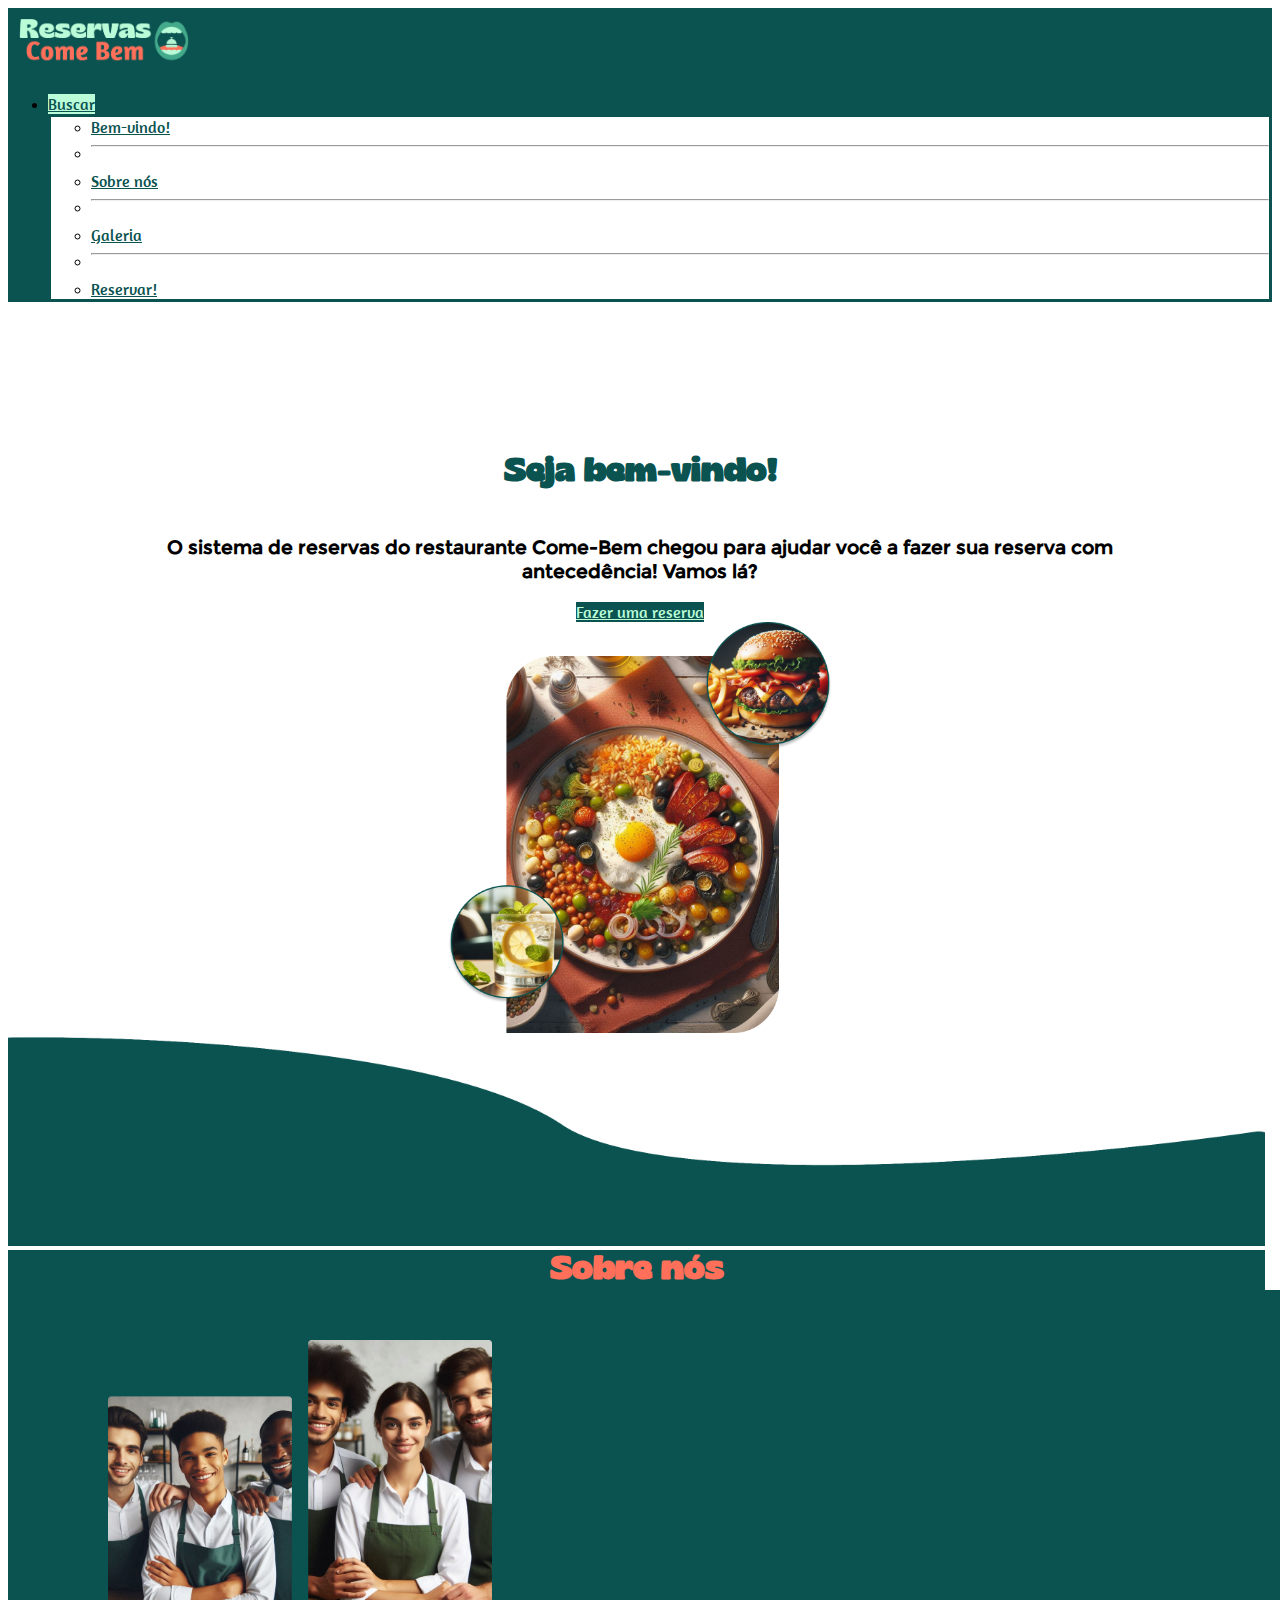
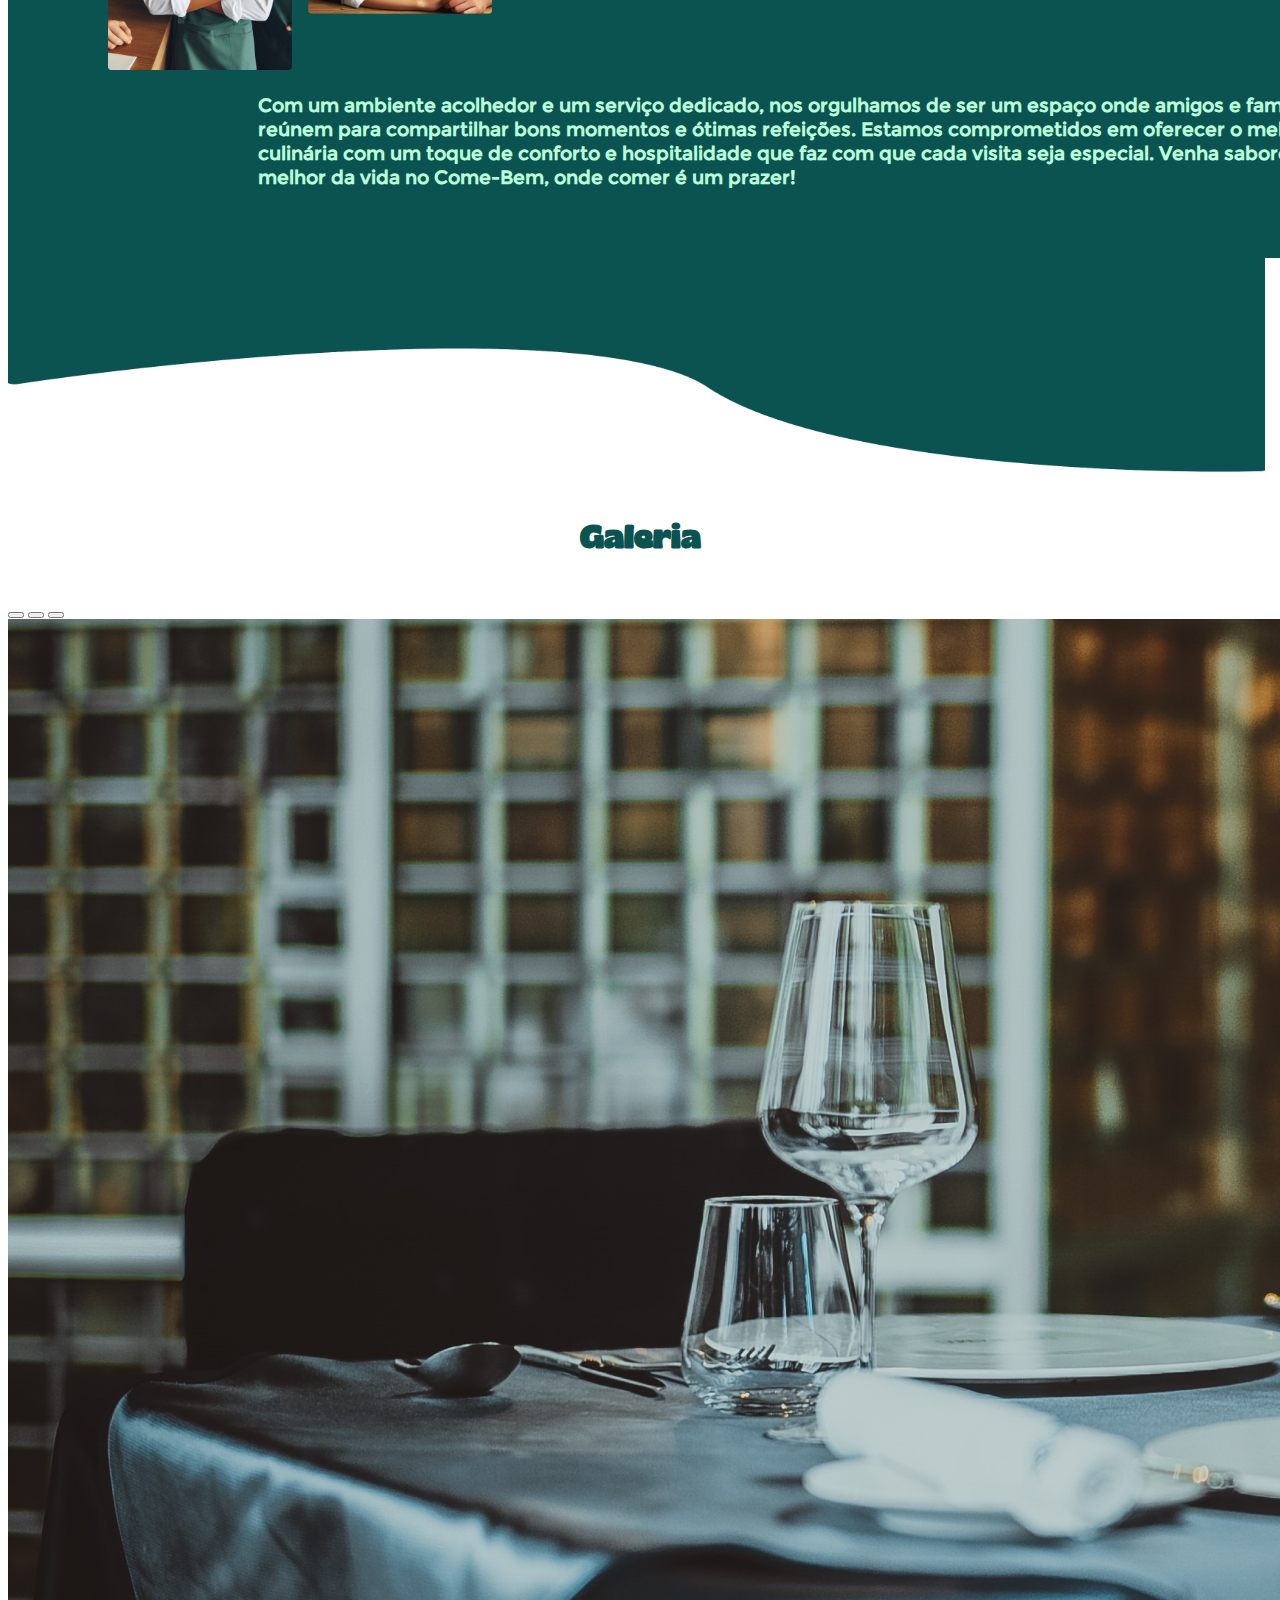
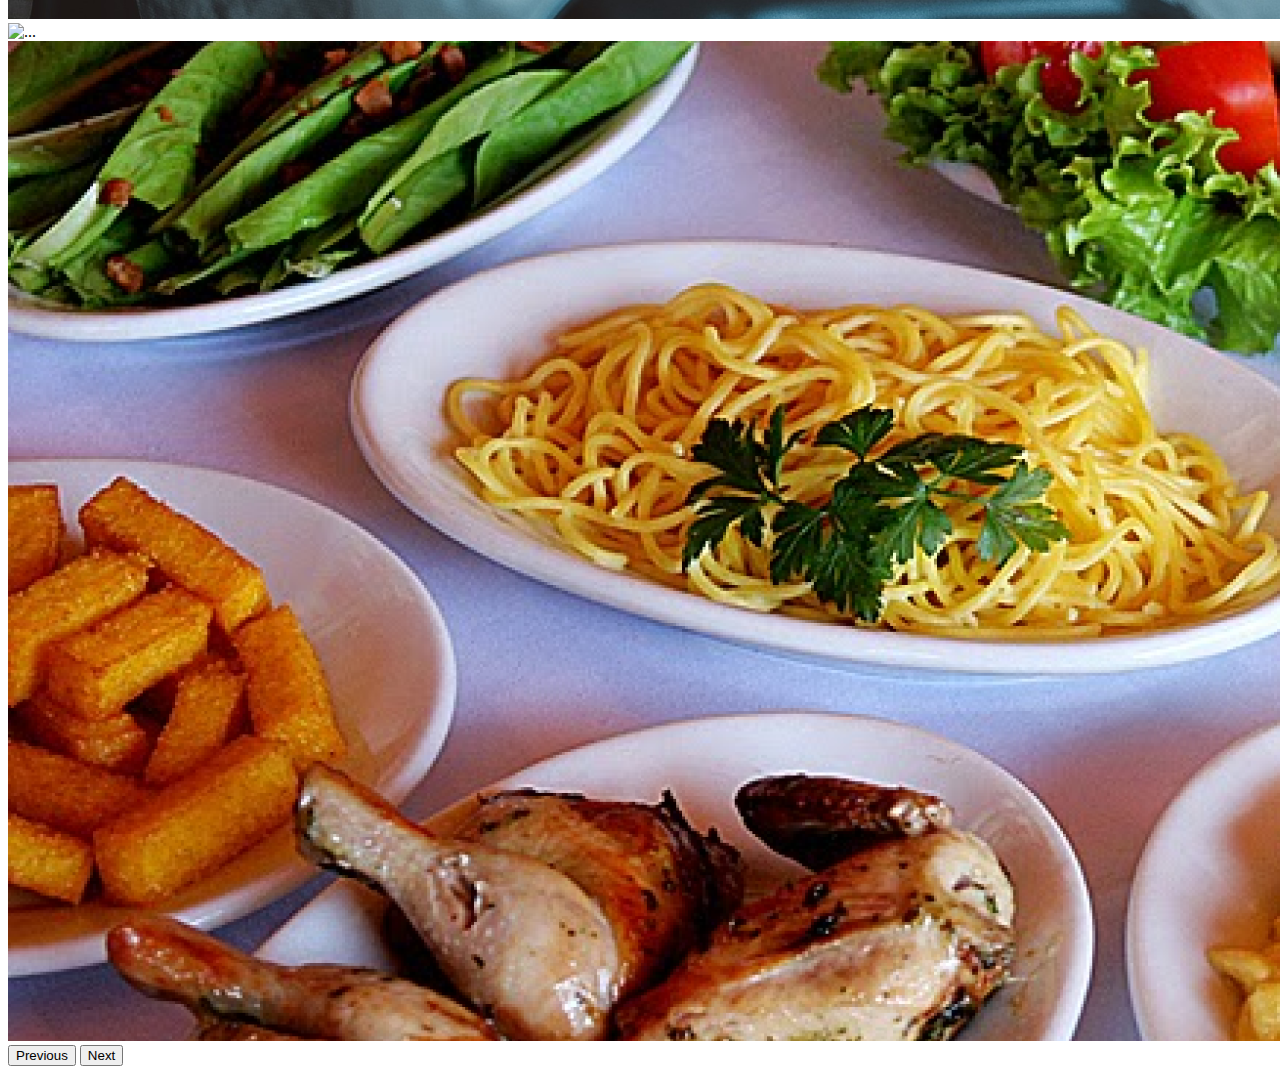
==== index.html @ d8b7aa96 "first commit" ====
<!DOCTYPE html>
<html lang="pt-br">

<head>
  <meta charset="UTF-8" />
  <meta name="viewport" content="width=device-width, initial-scale=1.0" />
  <link href="https://cdn.jsdelivr.net/npm/bootstrap@5.0.2/dist/css/bootstrap.min.css" rel="stylesheet"
    integrity="sha384-EVSTQN3/azprG1Anm3QDgpJLIm9Nao0Yz1ztcQTwFspd3yD65VohhpuuCOmLASjC" crossorigin="anonymous" />
  <link rel="stylesheet" href="css/indexStyle.css" />
  <title>Reservas Come-Bem</title>
</head>

<body class="body">

  <nav id="navbar-example2" class="navbar container-fluid fixed-top">
    <div class="row w-100">
      <!-- Coluna para a imagem -->
      <div class="col-6">
        <a class="navbar-brand" href="index.html">
          <img src="imagens/logo.png" style="width: 15vw;" />
        </a>
      </div>

      <div class="col-6">
        <ul class="nav nav-pills justify-content-end">
          <li class="nav-item dropdown">
            <a class="nav-link dropdown-toggle" data-bs-toggle="dropdown" href="#" role="button"
              aria-expanded="false">Buscar</a>
            <ul class="dropdown-menu">
              <li><a class="dropdown-item" href="#scrollspyHeading1">Bem-vindo!</a></li>
              <li>
                <hr class="dropdown-divider" />
              </li>
              <li><a class="dropdown-item" href="#scrollspyHeading2">Sobre nós</a></li>
              <li>
                <hr class="dropdown-divider" />
              </li>
              <li><a class="dropdown-item" href="#scrollspyHeading3">Galeria</a></li>
              <li>
                <hr class="dropdown-divider" />
              </li>
              <li><a class="dropdown-item" href="reserva.html">Reservar!</a></li>
            </ul>
          </li>
        </ul>
      </div>
    </div>
  </nav>

  <main>
    <div data-bs-spy="scroll" data-bs-target="#navbar-example2" data-bs-offset="0" class="scrollspy-example"
      tabindex="0">
      <div class="row rowWelcome">
        <div class="col-lg-6 col-sm-12">
          <h4 id="scrollspyHeading1">Seja bem-vindo!</h4>
          <p>O sistema de reservas do restaurante Come-Bem chegou para ajudar você a fazer sua reserva com antecedência!
            Vamos lá?</p>
          <a  type="button" class="btn btn-lg" href="reserva.html">Fazer uma reserva</a>
        </div>
        <div class="col-lg-6 col-sm-12">
          <img src="imagens/Group 1.png" style="width: 30vw;">
        </div>
      </div>

      <img src="imagens/cima.png" style="width: 98.24vw;">
      <h4 id="scrollspyHeading2" class="clear" style="width: 98.24vw;">Sobre nós</h4>
      <div class="row rowAbout" style="width: 99vw;">
        <img src="imagens/Group 2.png" class="col-lg-6 col-sm-12" style="width: 30vw;">
        <p class="col-lg-6 col-sm-12">Com um ambiente acolhedor e um serviço dedicado, nos orgulhamos de ser um espaço
          onde amigos e famílias se reúnem para compartilhar bons momentos e ótimas refeições. Estamos comprometidos em
          oferecer o melhor da culinária com um toque de conforto e hospitalidade que faz com que cada visita seja
          especial. <b>Venha saborear o melhor da vida no Come-Bem, onde comer é um prazer!</b>
        </p>
      </div>
      <img src="imagens/baixo.png" style="width: 98.24vw;">

      <h4 id="scrollspyHeading3" class="clearM">Galeria</h4>
      <div id="carouselExampleIndicators" class="carousel slide" data-bs-ride="carousel">
        <div class="carousel-indicators">
          <button type="button" data-bs-target="#carouselExampleIndicators" data-bs-slide-to="0" class="active"
            aria-current="true" aria-label="Slide 1"></button>
          <button type="button" data-bs-target="#carouselExampleIndicators" data-bs-slide-to="1"
            aria-label="Slide 2"></button>
          <button type="button" data-bs-target="#carouselExampleIndicators" data-bs-slide-to="2"
            aria-label="Slide 3"></button>
        </div>

        <div class="carousel-inner">
          
          <div class="carousel-item active">
            <img src="imagens/rest 1.png" class="d-block w-100" alt="...">
          </div>
          <div class="carousel-item">
            <img src="imagens/restau 1.png" class="d-block w-100" alt="...">
          </div>
          <div class="carousel-item">
            <img src="imagens/vooo 1.png" class="d-block w-100" alt="...">
          </div>
        </div>
        <button class="carousel-control-prev" type="button" data-bs-target="#carouselExampleIndicators"
          data-bs-slide="prev">
          <span class="carousel-control-prev-icon" aria-hidden="true"></span>
          <span class="visually-hidden">Previous</span>
        </button>
        <button class="carousel-control-next" type="button" data-bs-target="#carouselExampleIndicators"
          data-bs-slide="next">
          <span class="carousel-control-next-icon" aria-hidden="true"></span>
          <span class="visually-hidden">Next</span>
        </button>
      </div>
    </div>
  </main>

  <!--<footer>
    <div class="row">
      <div class="col-lg-6 col-sm-12">
        <img src="imagens/inssta.png" style="width: 8vw;">
        <p>Instagram</p>
      </div>
      <div class="col-lg-6 col-sm-12">
        <img src="imagens/whatsss.png" style="width: 5vw;">
        <p>Whatsapp</p>
      </div>
    </div>
    <div class="row">
      <div>
        <p>Todos os direitos reservados ao restaurante Come-Bem.</p>
        <img src="imagens/logo2.png">
      </div>
      <div>
        <p>Powered by: Devs DyFashad4</p>
        <img src="imagens/DyFashad4.png" style="width: 30px;">
      </div>
    </div>
  </footer>-->

  <script src="https://cdn.jsdelivr.net/npm/bootstrap@5.0.2/dist/js/bootstrap.bundle.min.js"
    integrity="sha384-MrcW6ZMFYlzcLA8Nl+NtUVF0sA7MsXsP1UyJoMp4YLEuNSfAP+JcXn/tWtIaxVXM"
    crossorigin="anonymous"></script>
</body>

</html>
---- css/indexStyle.css ----
@import url('https://fonts.googleapis.com/css2?family=Amaranth:ital,wght@0,400;0,700;1,400;1,700&display=swap');
@font-face {
    font-family: 'Glyker';
    src: url('../fontes/Gliker Bold.ttf') format('truetype');
}
@font-face {
    font-family: 'Montaser';
    src: url('../fontes/montserrat.regular.ttf') format('truetype');
}

#navbar-example2{
    background-color: #0B5351;
}

.navbar .row {
    min-height: 100px;
    align-items: center;
}

/* Estilo do botão de navegação */
.nav-link.dropdown-toggle {
    background-color: #BAFCD8;
    color: #0B5351;
    font-family: 'Amaranth';
}

/* Estilo do botão quando estiver ativo */
.nav-link.dropdown-toggle.active,
.nav-link.dropdown-toggle:focus {
    background-color: #BAFCD8;
    color: #0B5351;
    font-family: 'Amaranth';
}

/* Estilo da lista do dropdown */
.dropdown-menu {
    background-color: white;
    border: 3px solid #0B5351;
}

/* Estilo dos itens da lista do dropdown */
.dropdown-item {
    color: #0B5351;
    background-color: transparent;
    font-family: 'Amaranth';
}

/* Estilo dos itens da lista do dropdown ao passar o mouse */
.dropdown-item:hover,
.dropdown-item:focus {
    background-color: #BAFCD8 !important;
    color: #0B5351 !important;
    font-family: 'Amaranth';
}

/* Estilo dos itens da lista do dropdown quando ativo */
.dropdown-item.active {
    background-color: white;
    border: 3px solid #0B5351;
    color: #0B5351;
    border-style: none;
    font-family: 'Amaranth';
}

main{
    margin-top: 150px;
    margin-bottom: 20px;
}

main h4{
    text-align: center;
    font-family: 'Glyker', sans-serif;
    font-size:xx-large;
    color: #0B5351;;
}

main p{
    font-family: 'Montaser', sans-serif;
    font-size: larger;
    font-weight: 600;
}

.rowWelcome{
    margin-left: 60px;
    margin-right: 60px;
    text-align: center;
    align-items: center;
}

.rowWelcome p{
    margin-right: 80px;
    margin-left: 80px;
    margin-top: 20px;
}

.rowWelcome a{
    font-family: 'Amaranth';
    background-color: #0B5351;
    color: #BAFCD8;
}

.rowWelcome a:hover{
    font-family: 'Amaranth';
    background-color: #0B5351;
    color: #FF6F59;
    width: 30%;
}

.clear{
    color: #FF6F59;
    background-color: #0B5351;
    margin: 0px;
}
.rowAbout{
    padding-top: 50px;
    padding-right: 100px;
    padding-left: 100px;
    padding-bottom: 50px;
    align-items: center;
    background-color: #0B5351;
}

.rowAbout p{
    margin-left: 150px;
    color: #BAFCD8;
}

footer{
    background-color: #0B5351;
    color: #BAFCD8;
    font-family: 'Montaser';
    font-size: larger;
    width: 98.24vw;
}

footer .row{
    padding-top: 50px;
    padding-right: 100px;
    padding-left: 100px;
    padding-bottom: 50px;
    align-items:center;
}
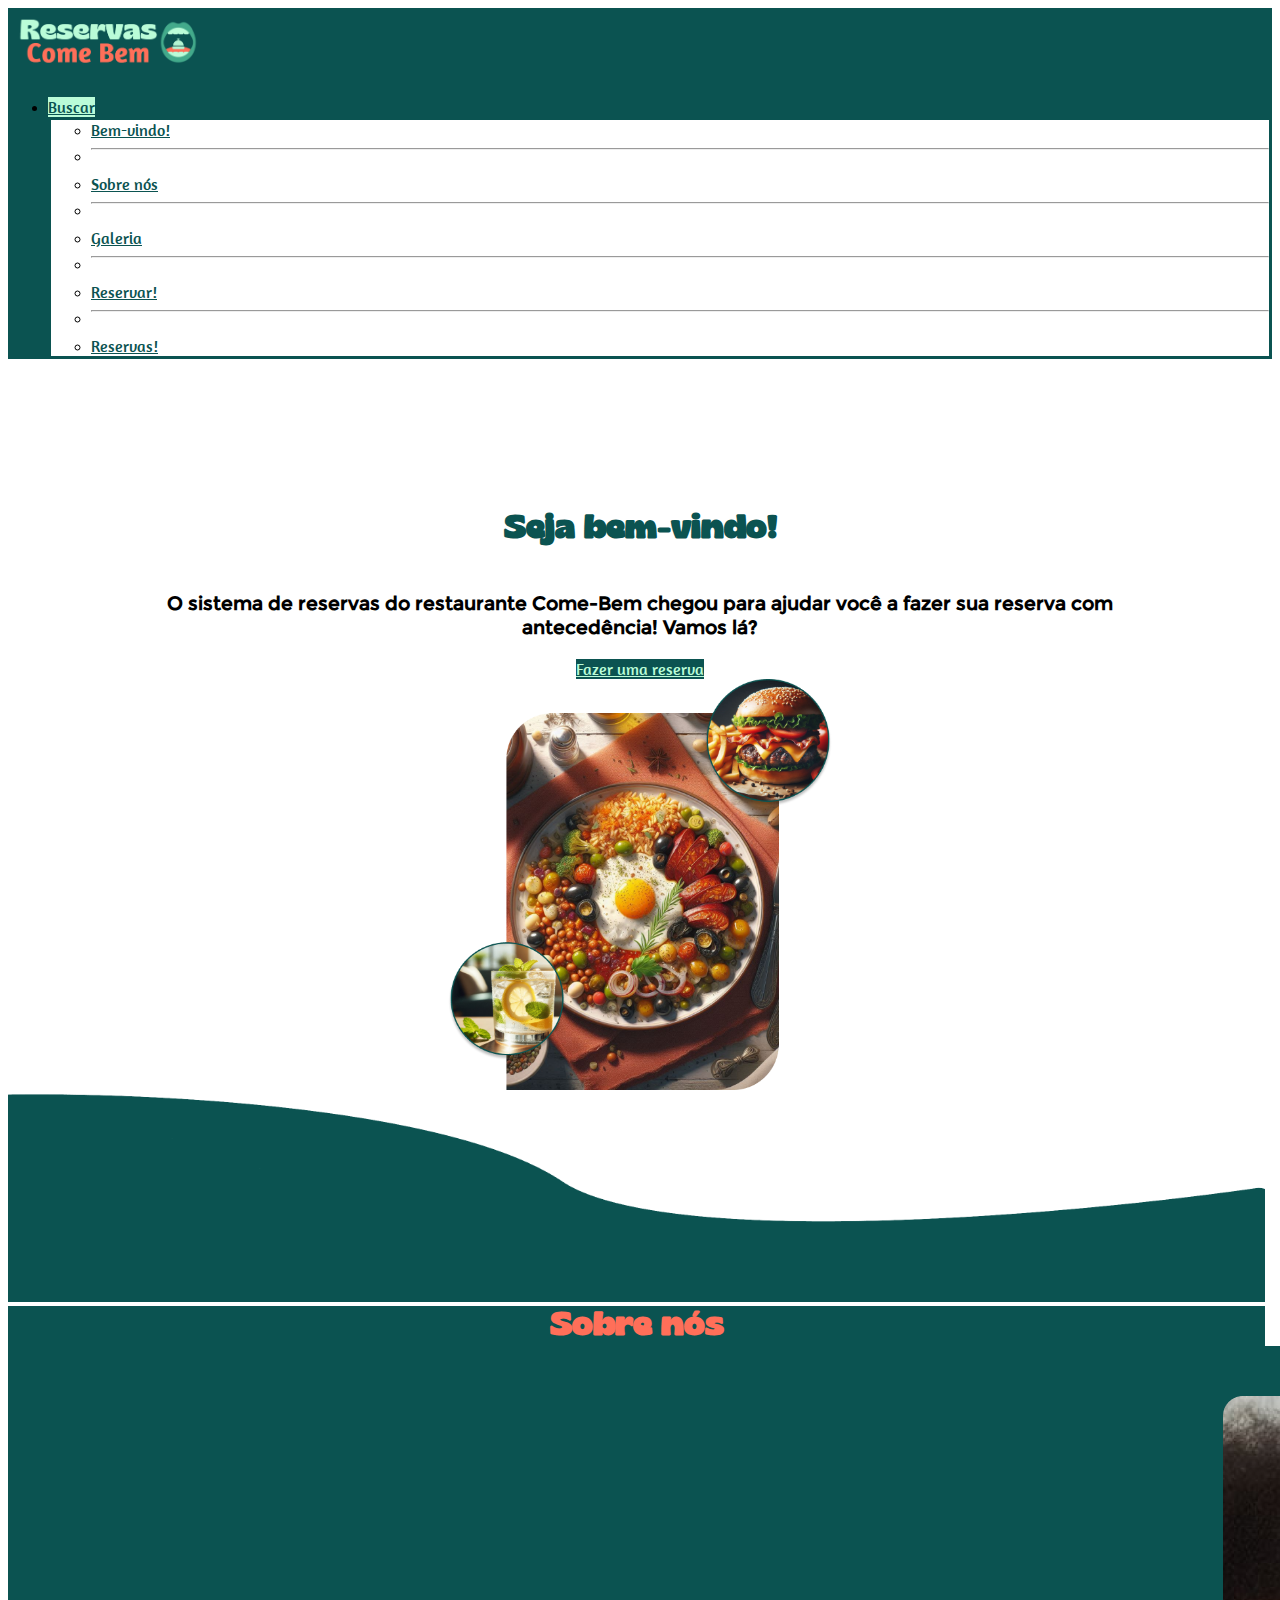
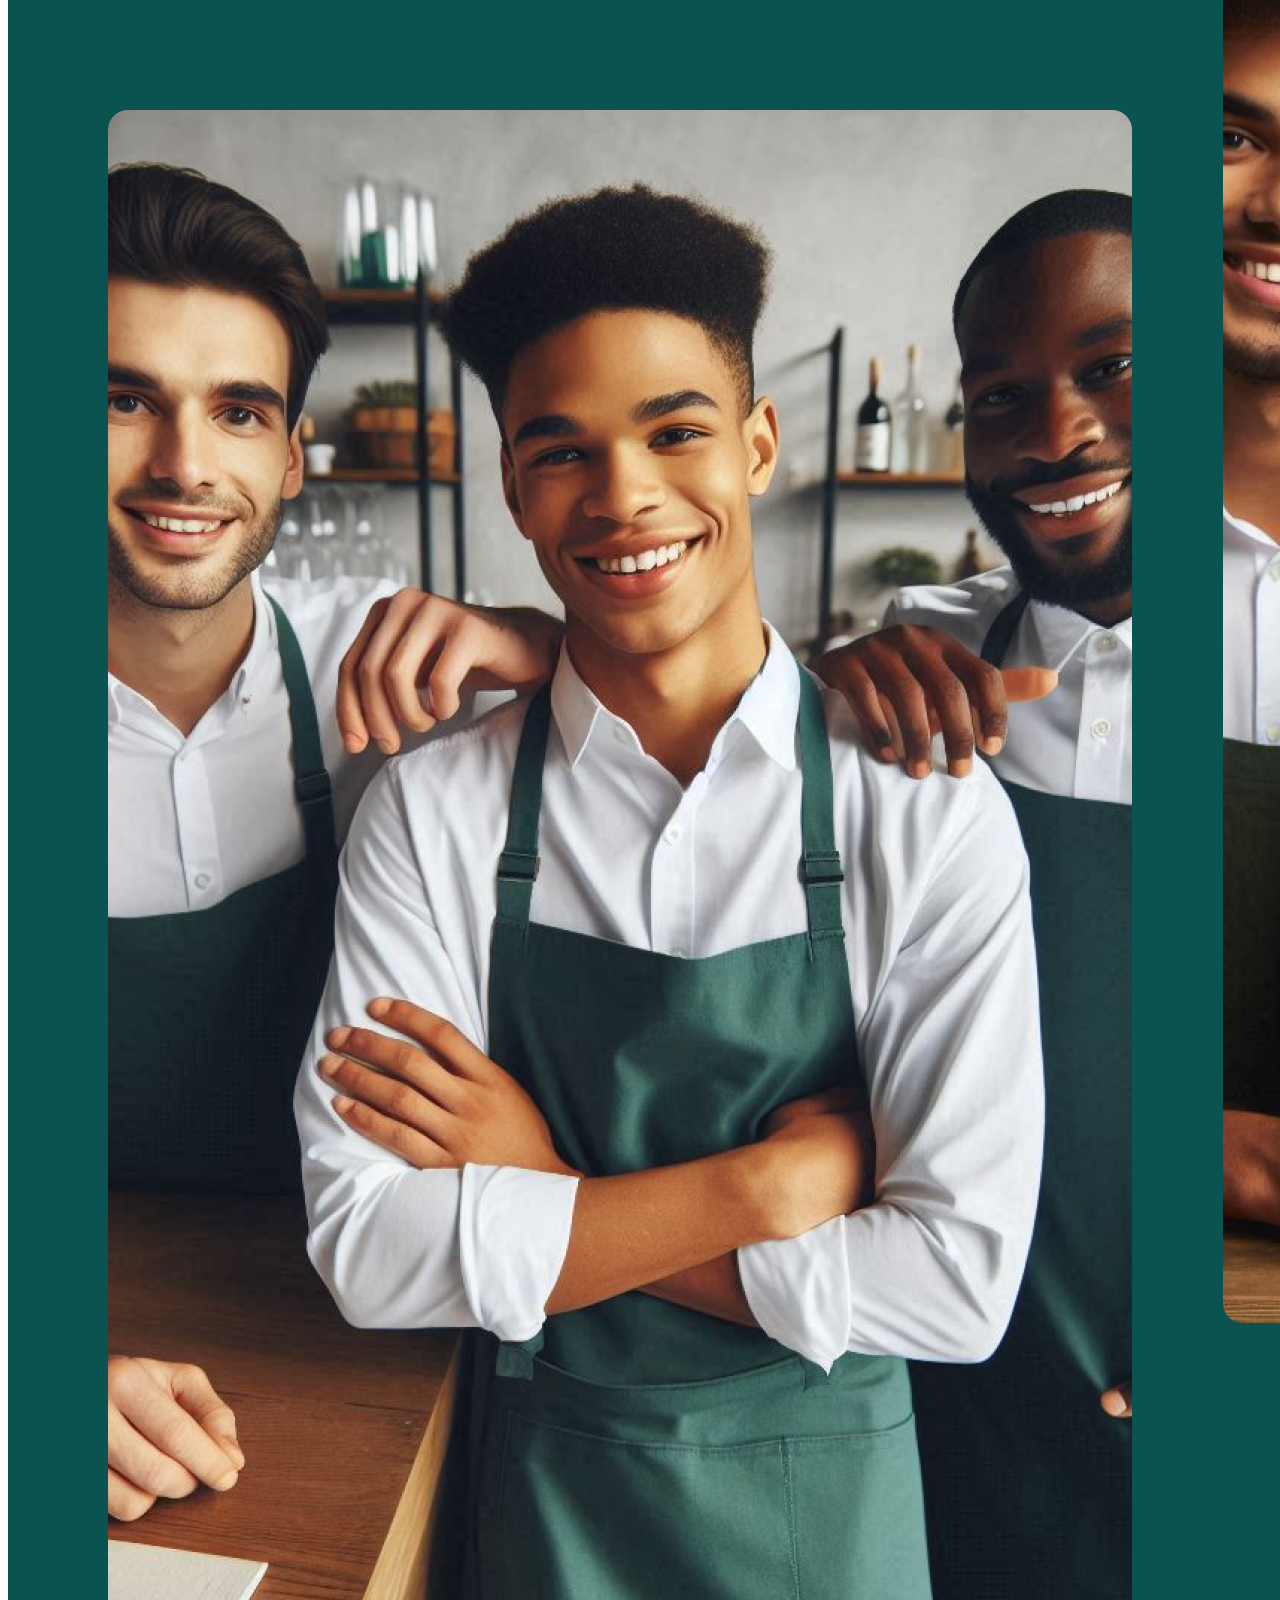
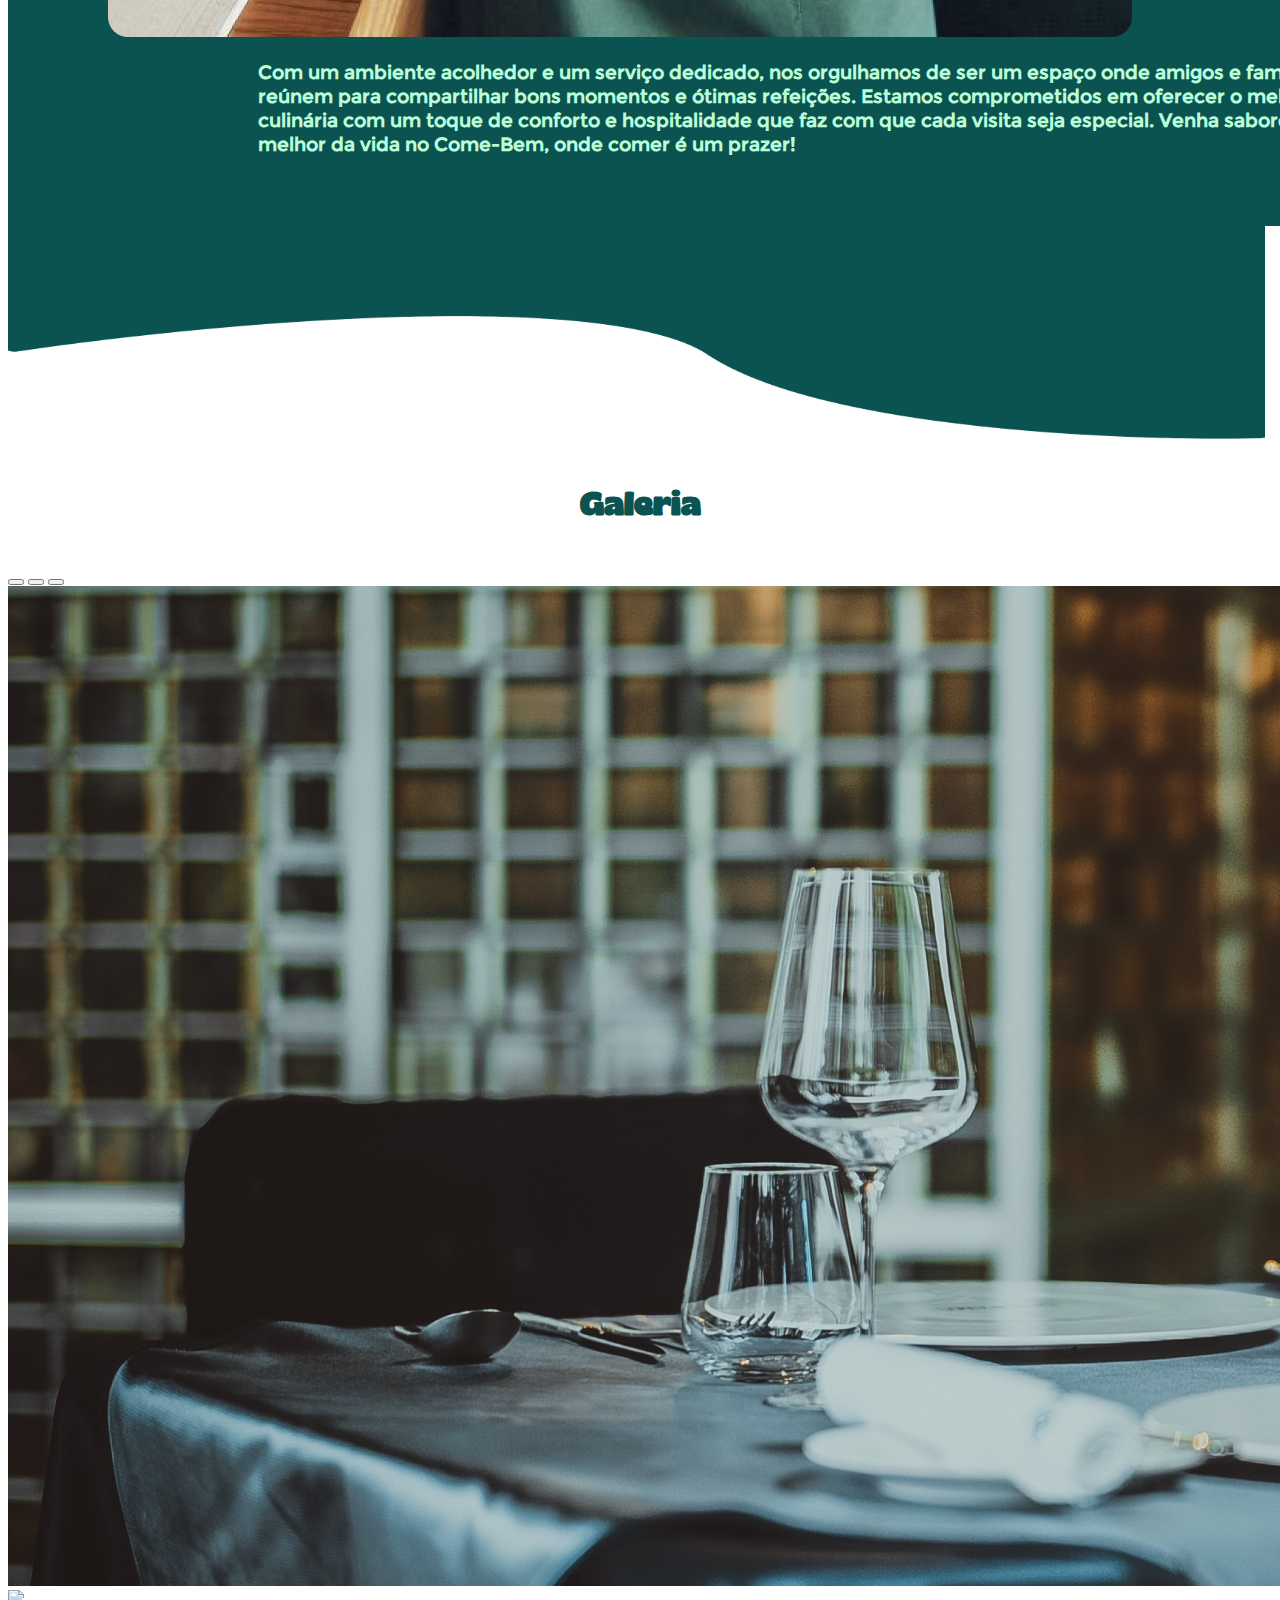
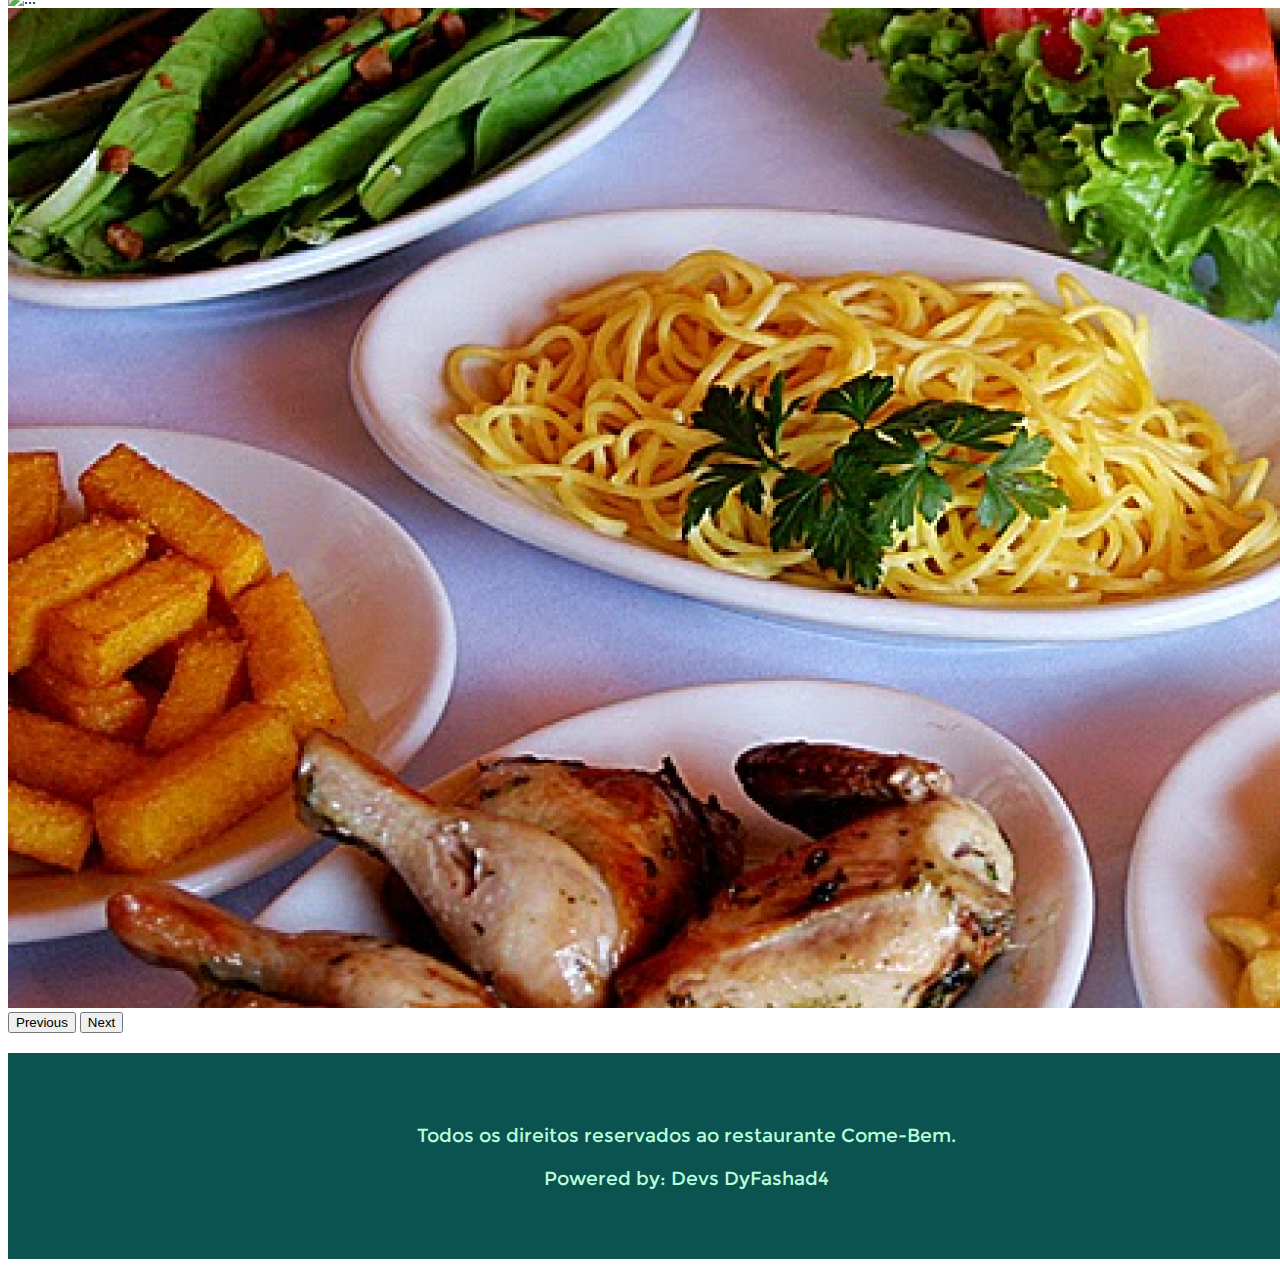
==== commit d58b0756: "Segundo commit do front" ====
--- a/index.html
+++ b/index.html
@@ -17,7 +17,7 @@
       <!-- Coluna para a imagem -->
       <div class="col-6">
         <a class="navbar-brand" href="index.html">
-          <img src="imagens/logo.png" style="width: 15vw;" />
+          <img src="imagens/logo.png" />
         </a>
       </div>
 
@@ -40,6 +40,10 @@
                 <hr class="dropdown-divider" />
               </li>
               <li><a class="dropdown-item" href="reserva.html">Reservar!</a></li>
+              <li>
+                <hr class="dropdown-divider" />
+              </li>
+              <li><a class="dropdown-item" href="minhasReservas.html">Reservas!</a></li>
             </ul>
           </li>
         </ul>
@@ -62,17 +66,17 @@
         </div>
       </div>
 
-      <img src="imagens/cima.png" style="width: 98.24vw;">
+      <img src="imagens/cima.png" style="width: 98.24vw;" class="displaySM">
       <h4 id="scrollspyHeading2" class="clear" style="width: 98.24vw;">Sobre nós</h4>
       <div class="row rowAbout" style="width: 99vw;">
-        <img src="imagens/Group 2.png" class="col-lg-6 col-sm-12" style="width: 30vw;">
+        <img src="imagens/Group 2.png" class="col-lg-6 col-sm-12">
         <p class="col-lg-6 col-sm-12">Com um ambiente acolhedor e um serviço dedicado, nos orgulhamos de ser um espaço
           onde amigos e famílias se reúnem para compartilhar bons momentos e ótimas refeições. Estamos comprometidos em
           oferecer o melhor da culinária com um toque de conforto e hospitalidade que faz com que cada visita seja
           especial. <b>Venha saborear o melhor da vida no Come-Bem, onde comer é um prazer!</b>
         </p>
       </div>
-      <img src="imagens/baixo.png" style="width: 98.24vw;">
+      <img src="imagens/baixo.png" style="width: 98.24vw;" class="displaySM">
 
       <h4 id="scrollspyHeading3" class="clearM">Galeria</h4>
       <div id="carouselExampleIndicators" class="carousel slide" data-bs-ride="carousel">
@@ -111,28 +115,14 @@
     </div>
   </main>
 
-  <!--<footer>
-    <div class="row">
-      <div class="col-lg-6 col-sm-12">
-        <img src="imagens/inssta.png" style="width: 8vw;">
-        <p>Instagram</p>
-      </div>
-      <div class="col-lg-6 col-sm-12">
-        <img src="imagens/whatsss.png" style="width: 5vw;">
-        <p>Whatsapp</p>
-      </div>
-    </div>
-    <div class="row">
+
+  <footer>
+    <div>
       <div>
         <p>Todos os direitos reservados ao restaurante Come-Bem.</p>
-        <img src="imagens/logo2.png">
-      </div>
-      <div>
         <p>Powered by: Devs DyFashad4</p>
-        <img src="imagens/DyFashad4.png" style="width: 30px;">
-      </div>
     </div>
-  </footer>-->
+  </footer>
 
   <script src="https://cdn.jsdelivr.net/npm/bootstrap@5.0.2/dist/js/bootstrap.bundle.min.js"
     integrity="sha384-MrcW6ZMFYlzcLA8Nl+NtUVF0sA7MsXsP1UyJoMp4YLEuNSfAP+JcXn/tWtIaxVXM"
--- a/css/indexStyle.css
+++ b/css/indexStyle.css
@@ -15,6 +15,10 @@
 .navbar .row {
     min-height: 100px;
     align-items: center;
+}
+
+nav img{
+    width: 200px;
 }
 
 /* Estilo do botão de navegação */
@@ -71,7 +75,7 @@
     text-align: center;
     font-family: 'Glyker', sans-serif;
     font-size:xx-large;
-    color: #0B5351;;
+    color: #0B5351;
 }
 
 main p{
@@ -131,12 +135,123 @@
     font-family: 'Montaser';
     font-size: larger;
     width: 98.24vw;
-}
-
-footer .row{
-    padding-top: 50px;
-    padding-right: 100px;
-    padding-left: 100px;
-    padding-bottom: 50px;
-    align-items:center;
+    margin: 0px;
+    padding: 50px;
+    text-align: center;
+}
+
+.minhasReservas {
+    display: flex;
+    justify-content: center;
+    gap: 50px;
+    margin: 50px;
+    padding-top: 20px;
+    padding-bottom: 20px;
+    border-radius: 20px;
+    background-color: #0B5351;
+    flex-wrap: wrap;
+}
+
+
+.minhasReservas details{
+    border-radius: 20px;
+    border: #BAFCD8;
+    box-shadow: 0 0 10px #BAFCD8;
+    padding: 20px;
+}
+
+summary::marker {
+    content: "";
+    font-size: 0;
+    margin: 0;
+    padding: 0;
+}
+
+
+.titleReserva{
+    text-align: center;
+    font-family: 'Glyker', sans-serif;
+    font-size:xx-large;
+    color:#FF6F59;
+}
+
+.statusPedido{
+    text-align: center;
+    font-family: 'Amaranth', sans-serif;
+    font-size:large;
+    color:#BAFCD8;
+}
+
+.infos{
+    margin-top: 20px;
+    color: white;
+    font-size:small;
+}
+
+#idPedido{
+    text-align: center;
+    font-family: 'Amaranth', sans-serif;
+    font-size:large;
+    color:#BAFCD8;
+}
+
+@media (max-width: 767px){
+    main{
+        margin-top: 150px;
+        margin-bottom: 20px;
+    }
+    
+    main h4{
+        font-size: 1.5rem;
+    }
+    
+    main p{
+        font-size: large;
+    }
+    
+    .rowWelcome{
+        margin-left: 10px;
+        margin-right: 10px;
+    }
+    
+    .rowWelcome p{
+        margin-right: 5px;
+        margin-left: 5px;
+    }
+
+    .rowWelcome img{
+        margin-top: 20px;
+    }
+    
+    .clear{
+        color: #FF6F59;
+        background-color: #0B5351;
+        margin: 0px;
+    }
+    .rowAbout{
+        padding-right: 10px;
+        padding-left: 10px;
+    }
+
+    .displaySM{
+        display: none;
+    }
+    
+    .rowAbout p{
+        margin-left: 0px;
+        padding: 10px;
+        color: #BAFCD8;
+        margin-top: 20px;
+    }
+    
+    footer{
+        background-color: #0B5351;
+        color: #BAFCD8;
+        font-family: 'Montaser';
+        font-size: larger;
+        width: 98.24vw;
+        margin: 0px;
+        padding: 50px;
+        text-align: center;
+    }
 }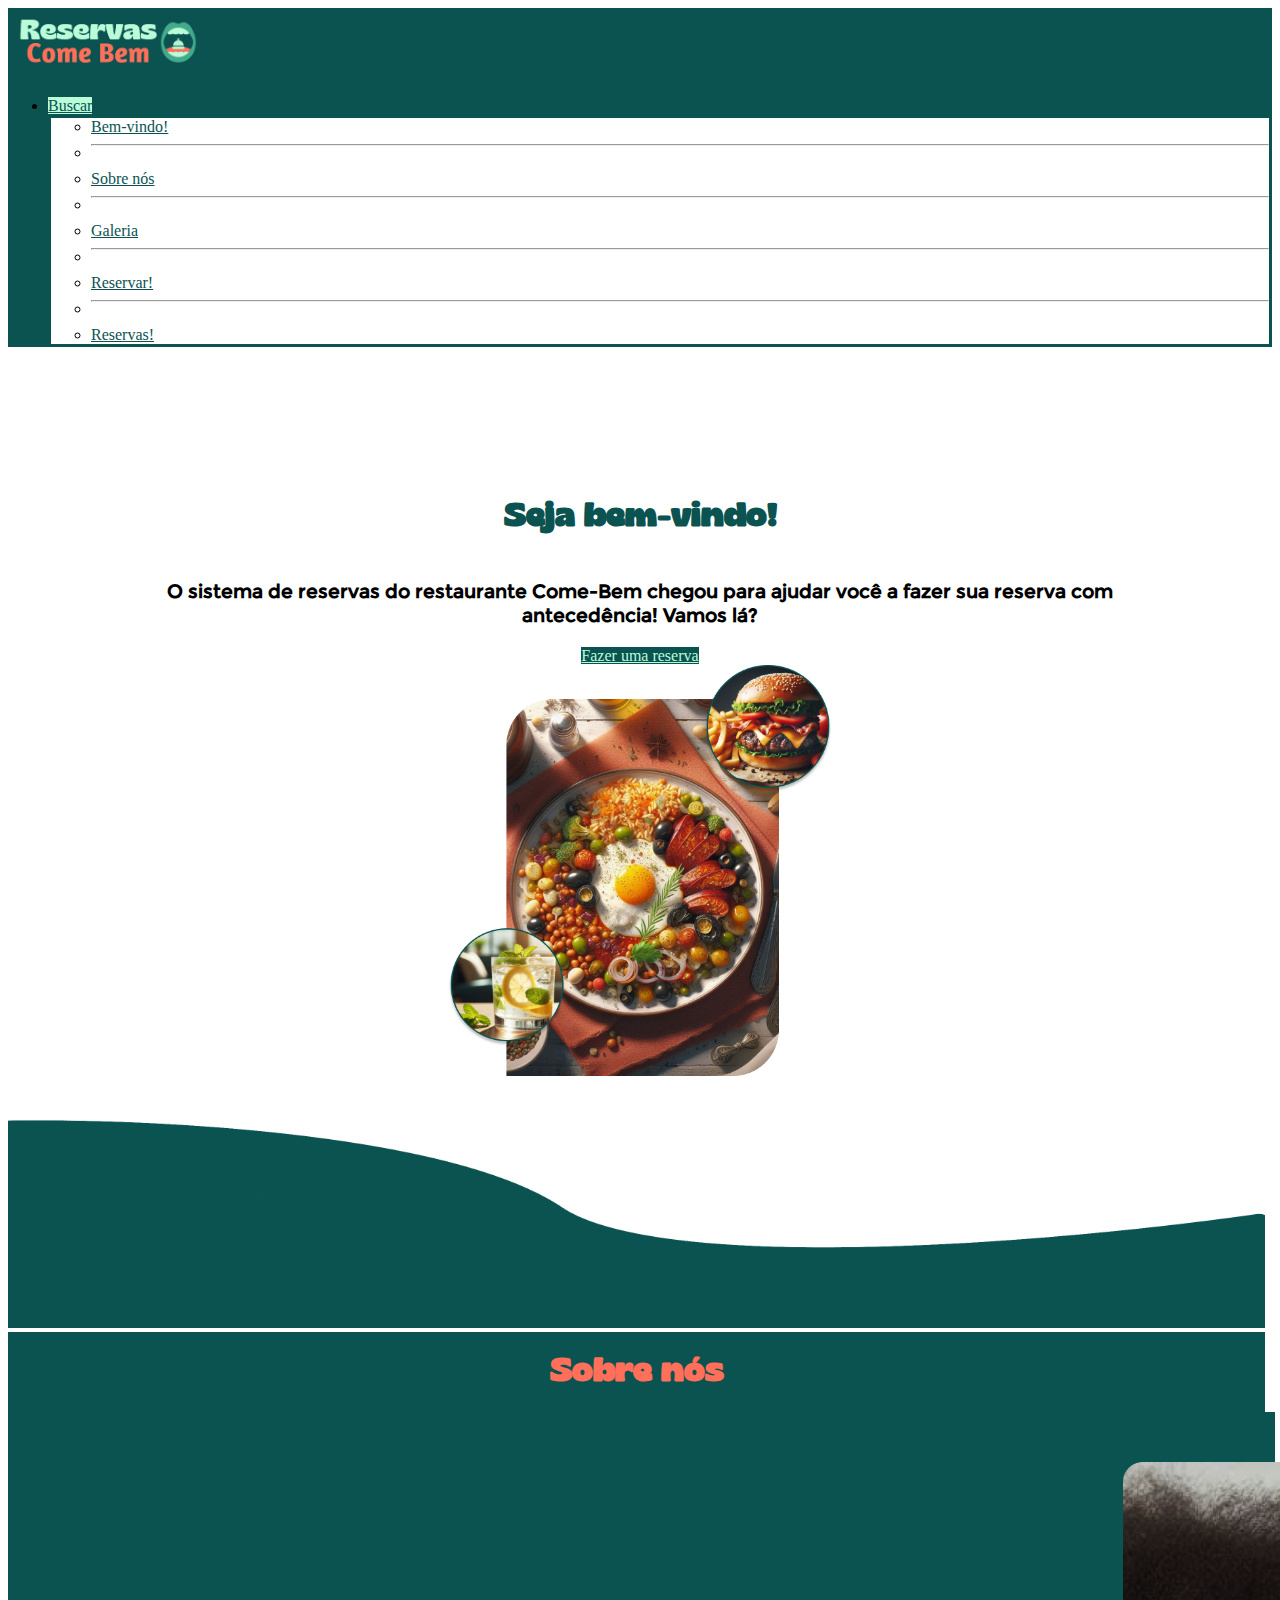
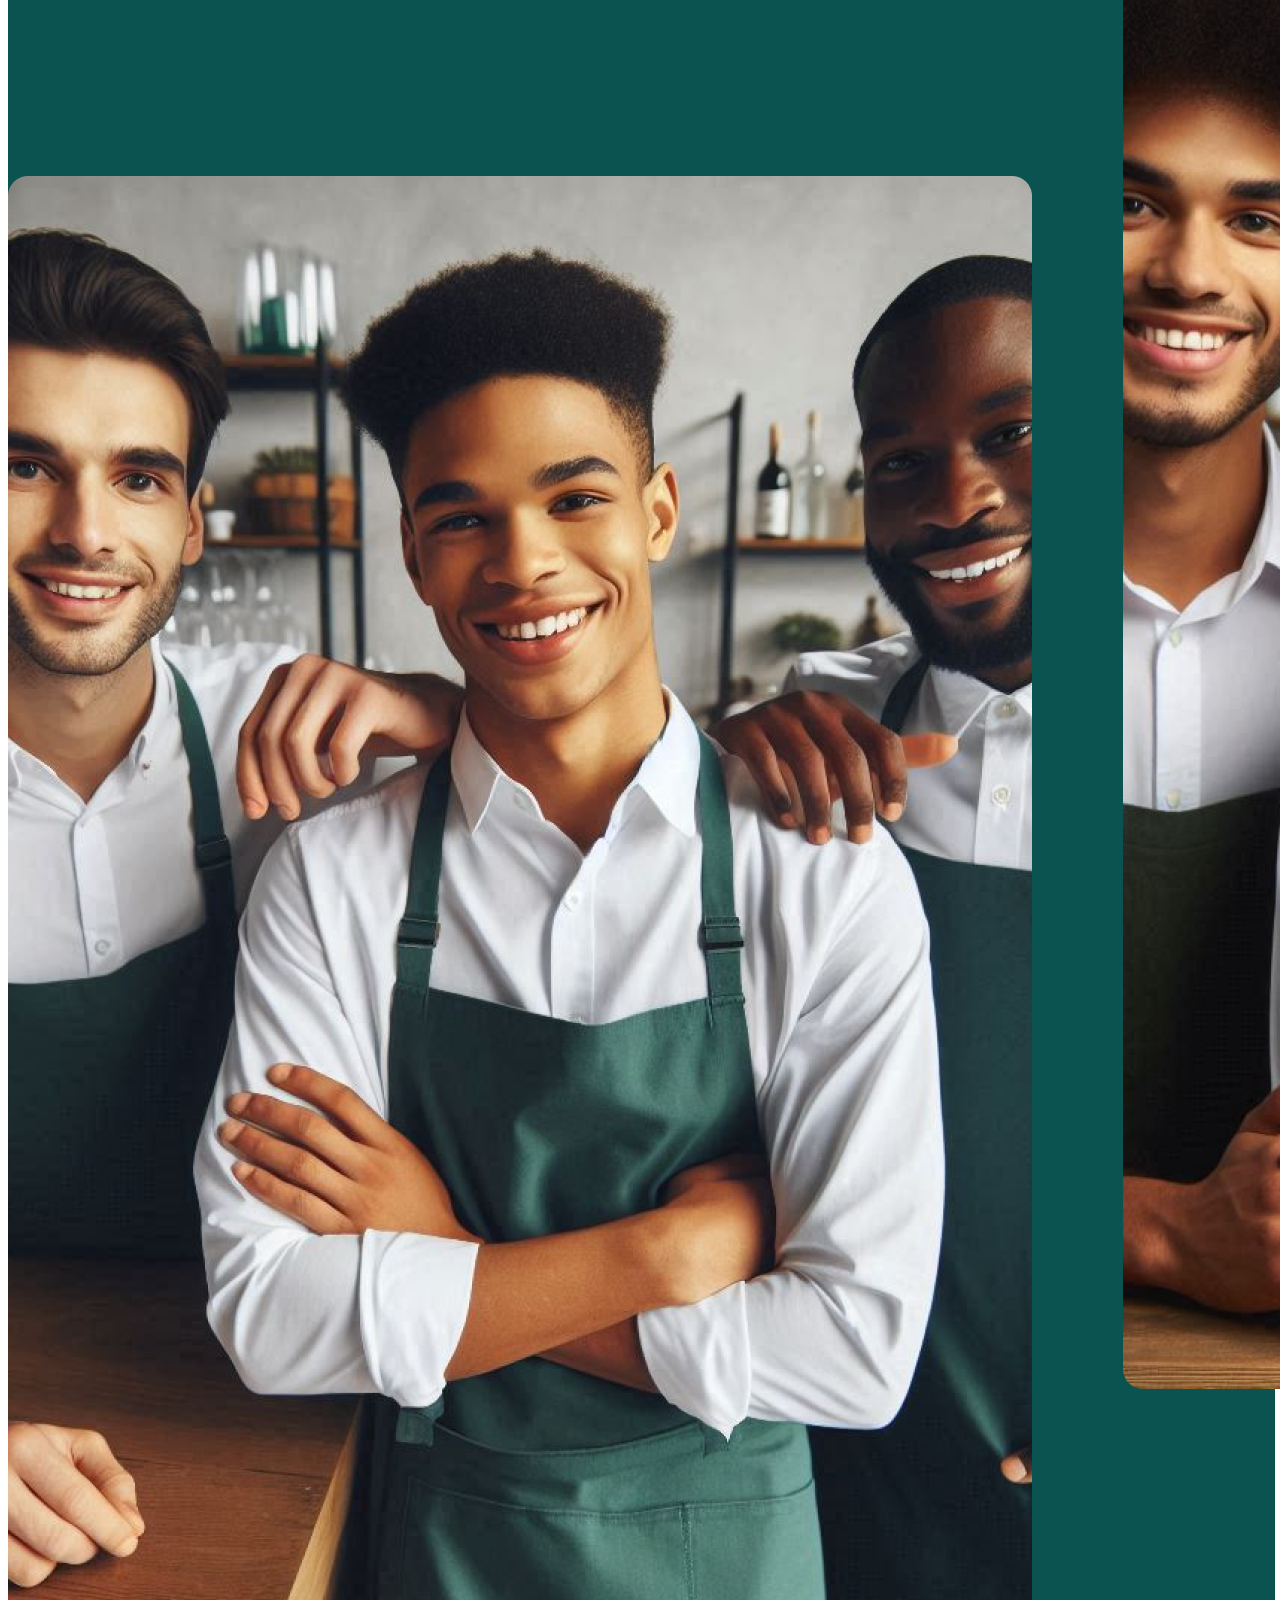
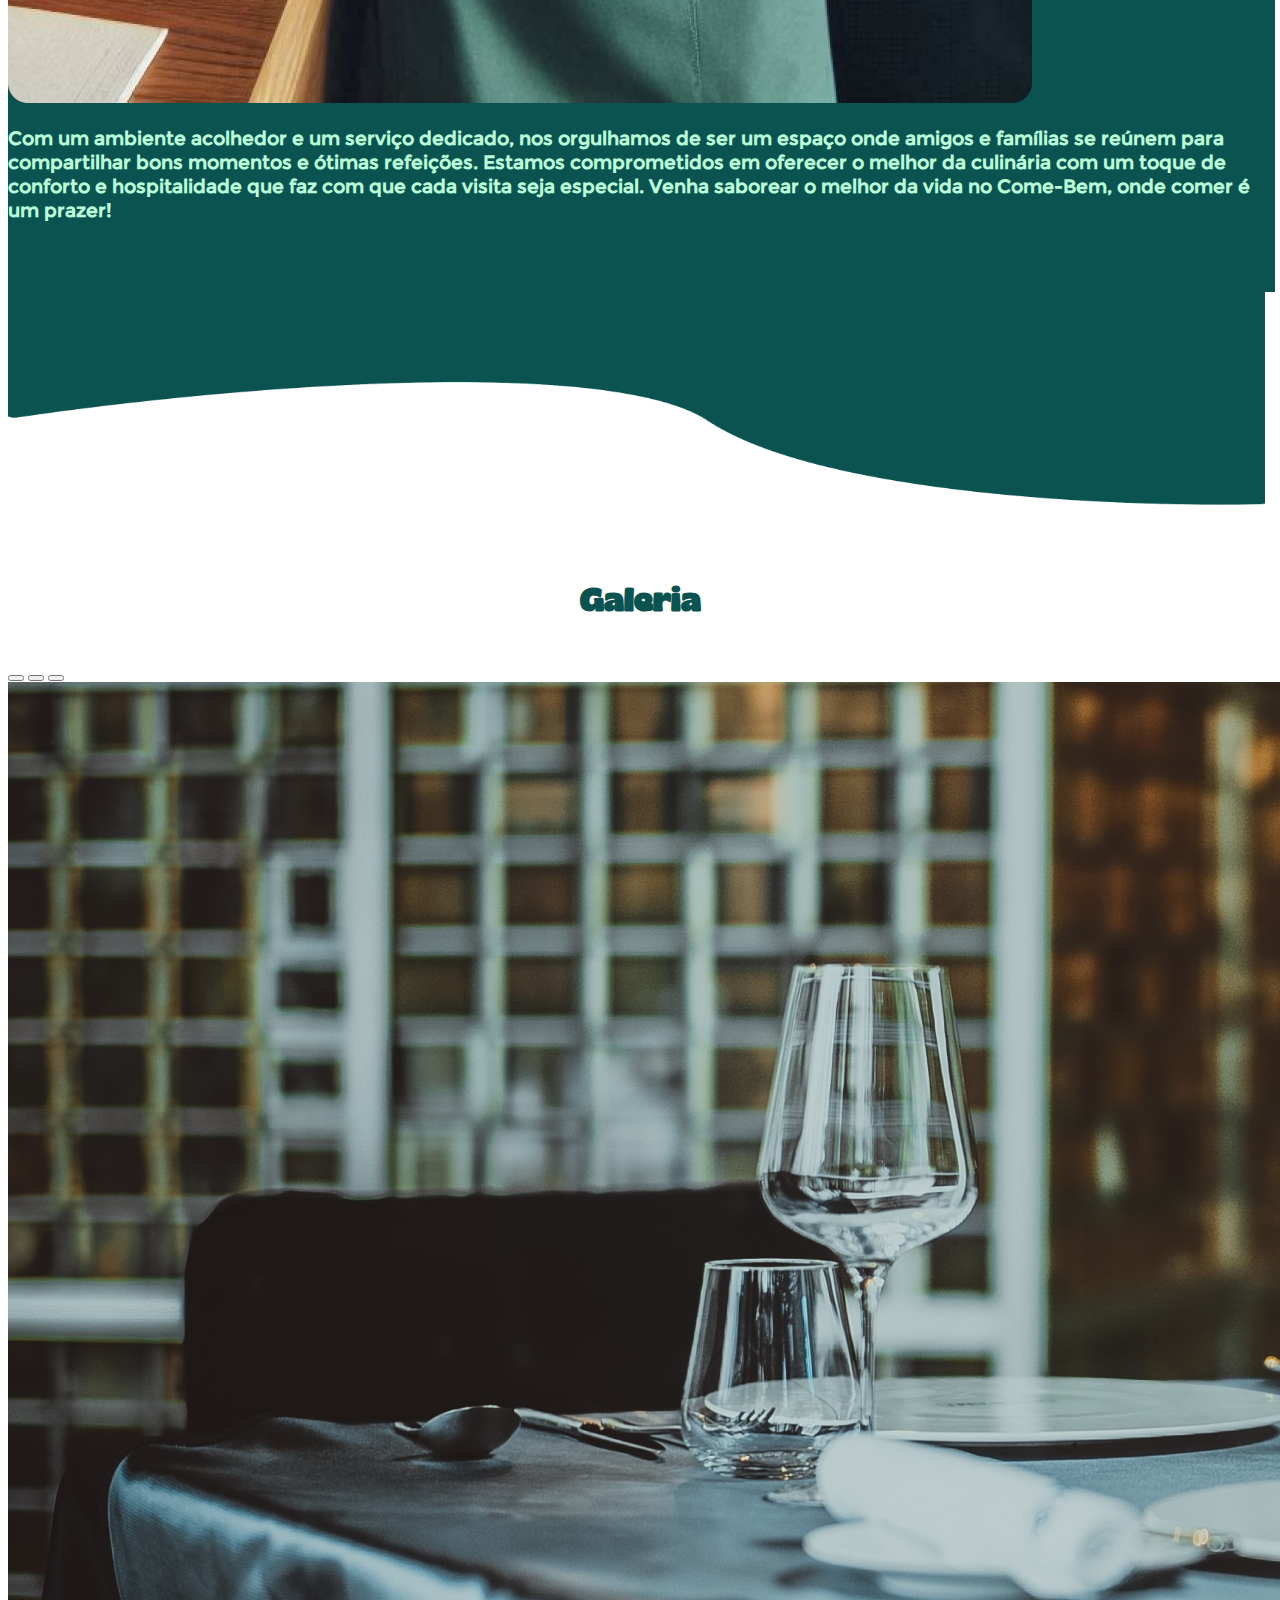
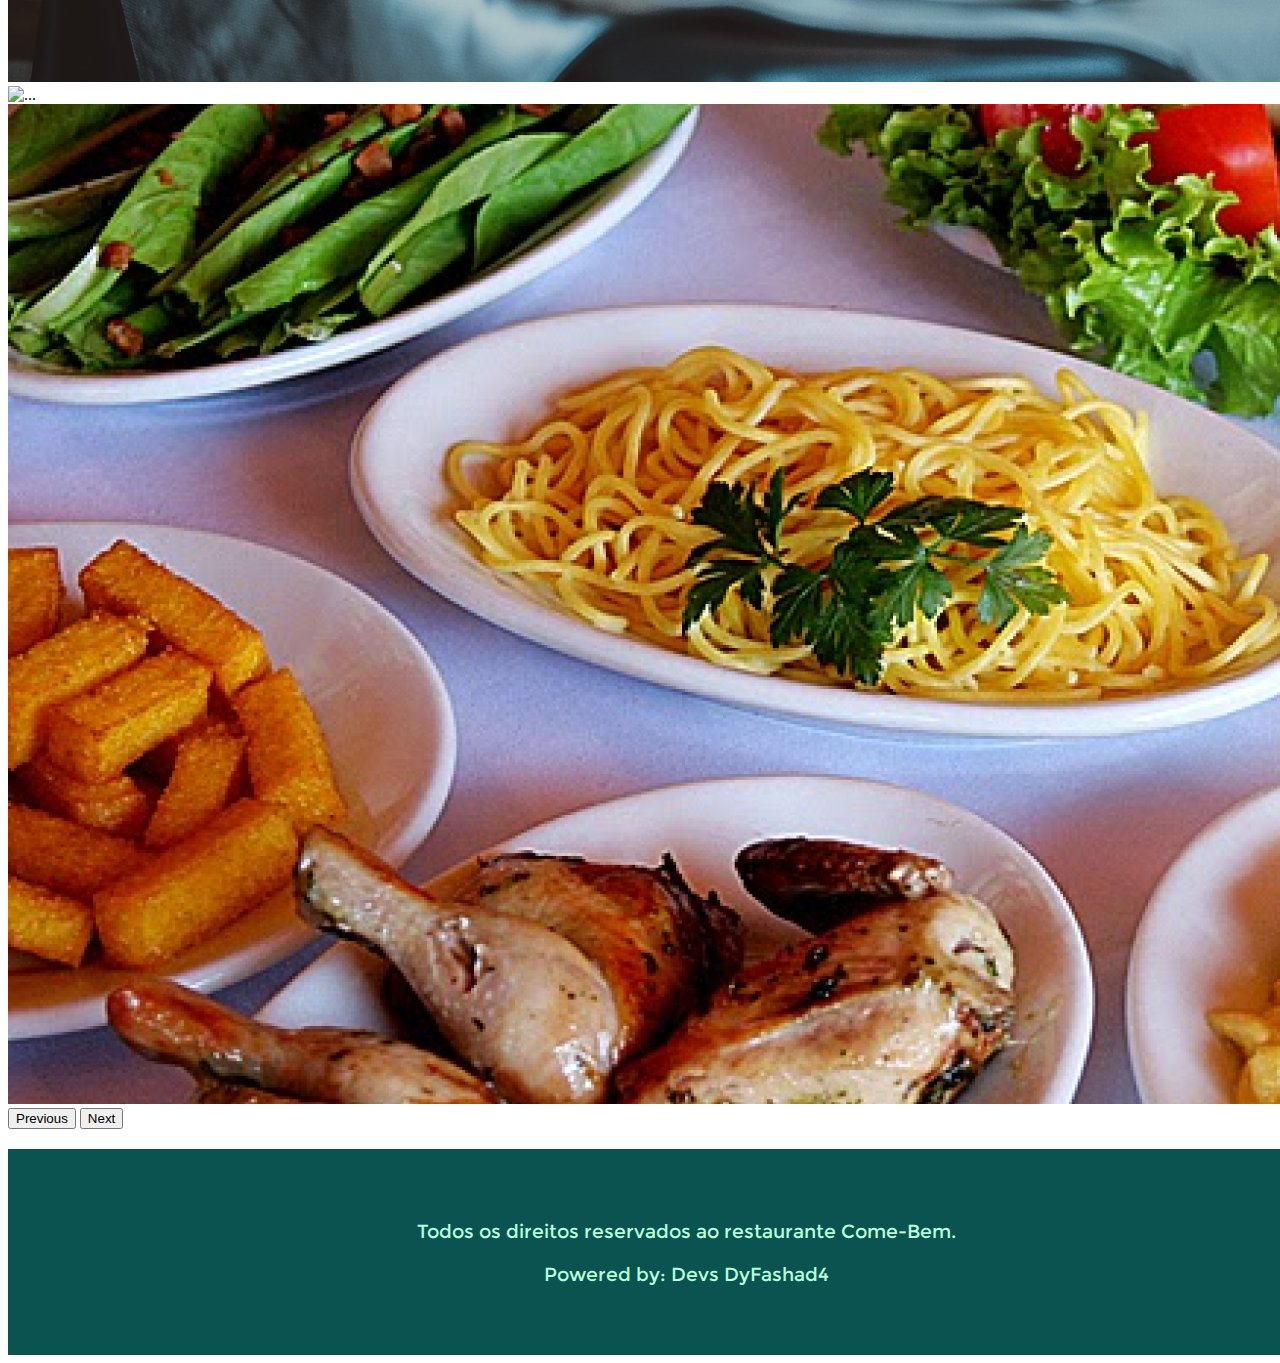
==== commit 81daf74c: "Conserto página inicial" ====
--- a/index.html
+++ b/index.html
@@ -59,18 +59,18 @@
           <h4 id="scrollspyHeading1">Seja bem-vindo!</h4>
           <p>O sistema de reservas do restaurante Come-Bem chegou para ajudar você a fazer sua reserva com antecedência!
             Vamos lá?</p>
-          <a  type="button" class="btn btn-lg" href="reserva.html">Fazer uma reserva</a>
+          <a  type="button" class="btn btn-lg" href="reserva.html" style="margin-bottom: 20px;">Fazer uma reserva</a>
         </div>
         <div class="col-lg-6 col-sm-12">
-          <img src="imagens/Group 1.png" style="width: 30vw;">
+          <img src="imagens/Group 1.png" style="width: 30vw; margin-bottom: 40px;">
         </div>
       </div>
 
       <img src="imagens/cima.png" style="width: 98.24vw;" class="displaySM">
-      <h4 id="scrollspyHeading2" class="clear" style="width: 98.24vw;">Sobre nós</h4>
-      <div class="row rowAbout" style="width: 99vw;">
-        <img src="imagens/Group 2.png" class="col-lg-6 col-sm-12">
-        <p class="col-lg-6 col-sm-12">Com um ambiente acolhedor e um serviço dedicado, nos orgulhamos de ser um espaço
+      <h4 id="scrollspyHeading2" class="clear" style="width: 98.24vw; padding-top: 20px; padding-bottom: 20px;">Sobre nós</h4>
+      <div class="row rowAbout justify-content-center" style="width: 99vw;">
+        <img src="imagens/Group 2.png" class="col-lg-5 col-md-12 col-sm-12">
+        <p class="col-lg-5 col-md-12 col-sm-12">Com um ambiente acolhedor e um serviço dedicado, nos orgulhamos de ser um espaço
           onde amigos e famílias se reúnem para compartilhar bons momentos e ótimas refeições. Estamos comprometidos em
           oferecer o melhor da culinária com um toque de conforto e hospitalidade que faz com que cada visita seja
           especial. <b>Venha saborear o melhor da vida no Come-Bem, onde comer é um prazer!</b>
@@ -78,7 +78,7 @@
       </div>
       <img src="imagens/baixo.png" style="width: 98.24vw;" class="displaySM">
 
-      <h4 id="scrollspyHeading3" class="clearM">Galeria</h4>
+      <h4 id="scrollspyHeading3" class="clearM" style="padding-top: 30px;">Galeria</h4>
       <div id="carouselExampleIndicators" class="carousel slide" data-bs-ride="carousel">
         <div class="carousel-indicators">
           <button type="button" data-bs-target="#carouselExampleIndicators" data-bs-slide-to="0" class="active"
--- a/css/indexStyle.css
+++ b/css/indexStyle.css
@@ -1,3 +1,6 @@
+body{
+    overflow-x: hidden;
+}
 @import url('https://fonts.googleapis.com/css2?family=Amaranth:ital,wght@0,400;0,700;1,400;1,700&display=swap');
 @font-face {
     font-family: 'Glyker';
@@ -117,15 +120,12 @@
 }
 .rowAbout{
     padding-top: 50px;
-    padding-right: 100px;
-    padding-left: 100px;
     padding-bottom: 50px;
     align-items: center;
     background-color: #0B5351;
 }
 
 .rowAbout p{
-    margin-left: 150px;
     color: #BAFCD8;
 }
 
